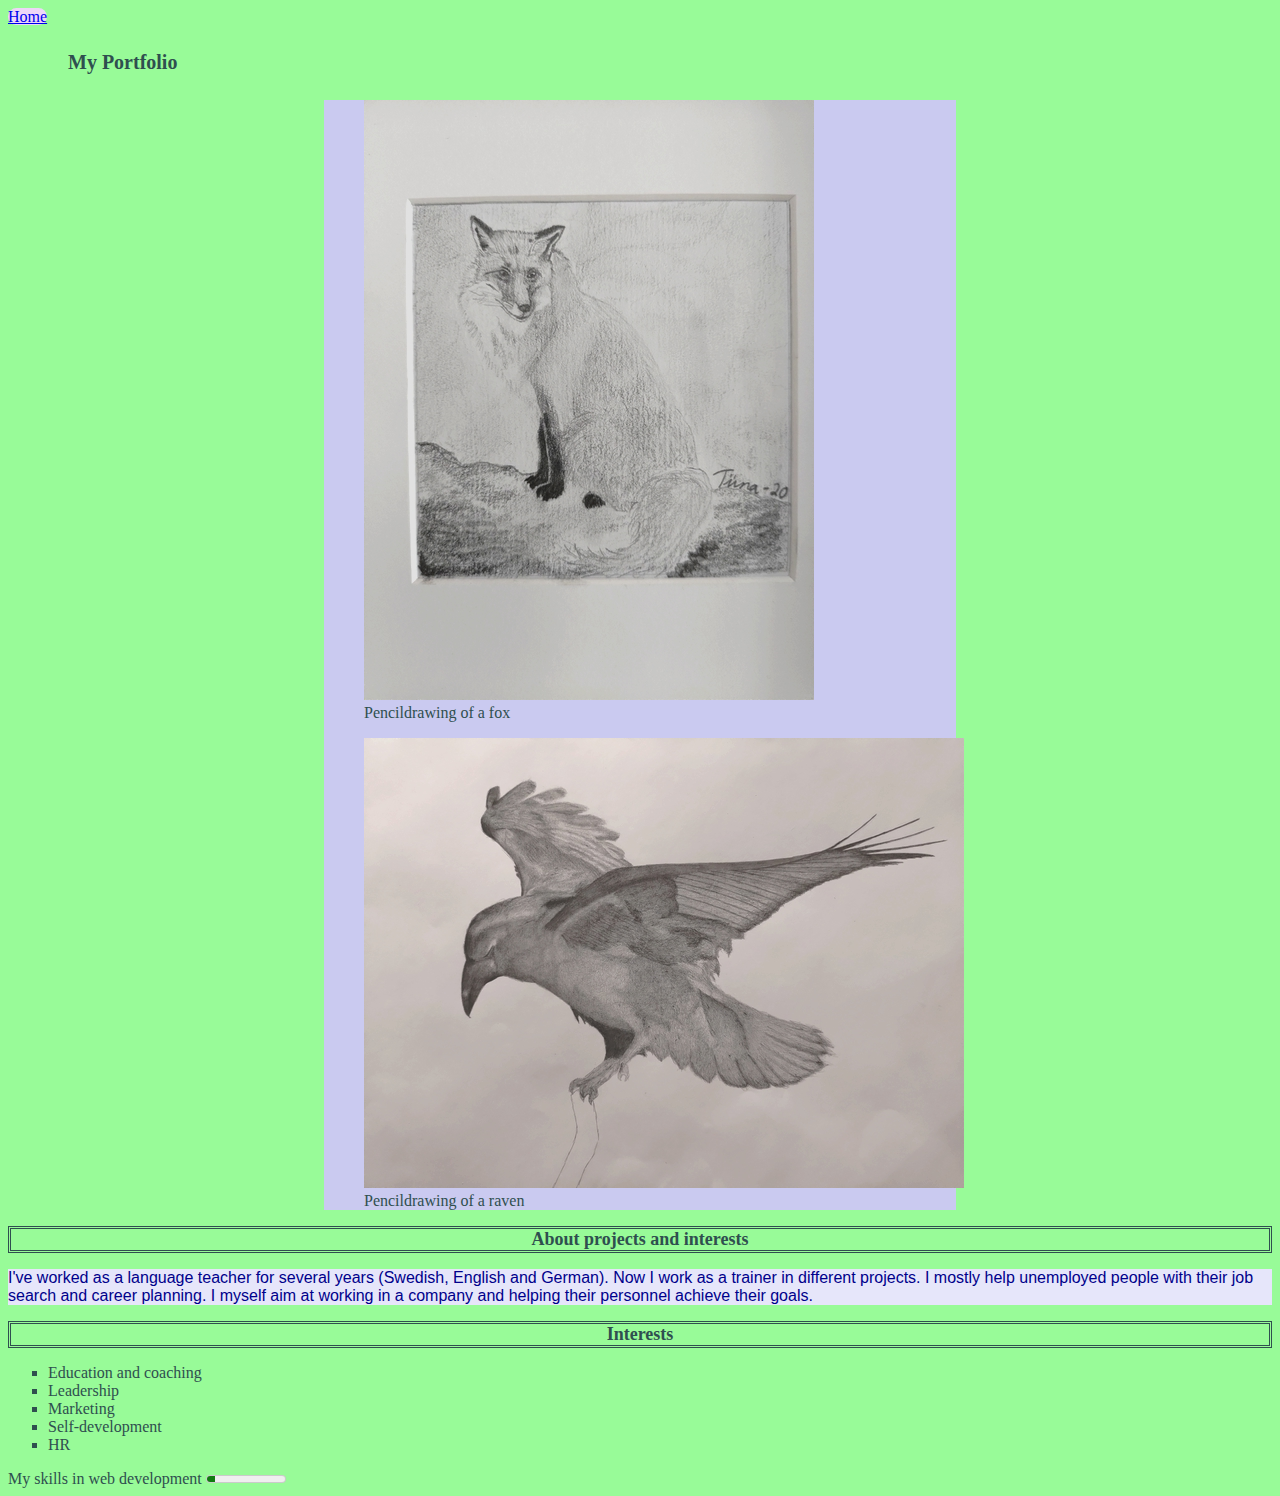
==== portfolio.html @ 4d6ff3ce "Add files via upload" ====
<!DOCTYPE html>
<html lang="en">
<head>
	<meta charset="utf-8"/>
	<title>Portfolio</title>
	<link rel="stylesheet" type="text/css" href="styles.css">
</head>
	<body>
	<a href="index.html">Home</a>
	<h1>My Portfolio</h1>
	<div class="drawings">
	<figure>
	<img src="foxdrawing.jpg" alt="Drawing of a fox">	<br>
	<figcaption>Pencildrawing of a fox</figcaption>
	</figure>
	<figure>
	<img src="ravendrawing.jpg" alt="Drawing of a raven">
	<figcaption>Pencildrawing of a raven</figcaption>	
	</figure>
	</div>
	<h2>About projects and interests</h2>
	<p>
	I've worked as a language teacher for several years
	(Swedish, English and German). Now I work as a trainer in
	different projects. I mostly help unemployed people with
	their job search and career planning. I myself aim at 
	working in a company and helping their personnel achieve
	their goals.
	</p>
	<h2>Interests</h2>
	<ul>
		<li>Education and coaching</li>
		<li>Leadership</li>
		<li>Marketing</li>
		<li>Self-development</li>
		<li>HR</li>
	</ul>	
	<label>My skills in web development</label>
	<meter value="10" min="0" max="100">10 out of 100</meter>
	</body>
</html>
---- styles.css ----
body {
	background-color: palegreen; 
	color: darkslategray;
}
h1 {
	font-family: Garamond;
	font-size: 20px; 
	padding: 10px;
	margin: 15px 50px;
}
h2 {
	border-style: double; 
	font-family: Garamond;
	font-size: 18px; 
	text-align: center;
}
p {
	background-color: lavender; 
	color: darkblue;
	font-family: Helvetica; 
	font-size: 16px; 
}
ol {
	list-style-type: lower-alpha; 
}
ul {
	list-style-type: square; 
}
div {border: dotted 2px; }
.motto {
	height: 200px; 
	width: 200px; 
}
.drawings {
	background-color: #CACAF0; 
	border: none;
	width: 50%; 
	margin: auto;
}
a {
	background-color: #EDD7F7; 
	border-radius: 15px; 
}
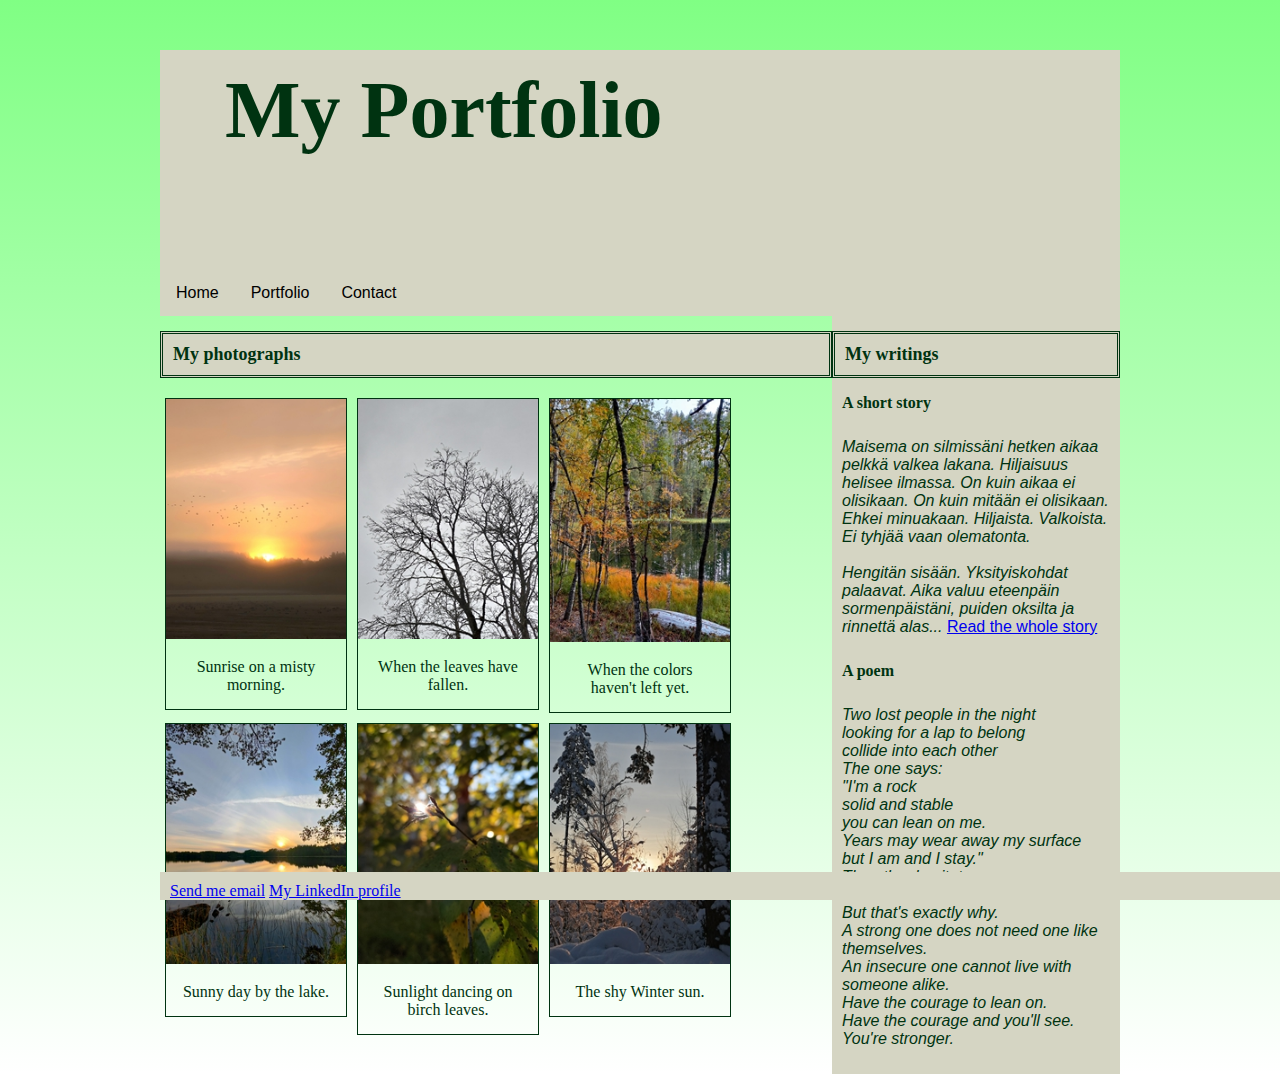
==== commit 08cc12ac: "Add files via upload" ====
--- a/portfolio.html
+++ b/portfolio.html
@@ -6,36 +6,76 @@
 	<link rel="stylesheet" type="text/css" href="styles.css">
 </head>
 	<body>
-	<a href="index.html">Home</a>
+	<div class="container">
+	<header>
 	<h1>My Portfolio</h1>
-	<div class="drawings">
-	<figure>
-	<img src="foxdrawing.jpg" alt="Drawing of a fox">	<br>
-	<figcaption>Pencildrawing of a fox</figcaption>
-	</figure>
-	<figure>
-	<img src="ravendrawing.jpg" alt="Drawing of a raven">
-	<figcaption>Pencildrawing of a raven</figcaption>	
-	</figure>
-	</div>
-	<h2>About projects and interests</h2>
-	<p>
-	I've worked as a language teacher for several years
-	(Swedish, English and German). Now I work as a trainer in
-	different projects. I mostly help unemployed people with
-	their job search and career planning. I myself aim at 
-	working in a company and helping their personnel achieve
-	their goals.
-	</p>
-	<h2>Interests</h2>
-	<ul>
-		<li>Education and coaching</li>
-		<li>Leadership</li>
-		<li>Marketing</li>
-		<li>Self-development</li>
-		<li>HR</li>
-	</ul>	
-	<label>My skills in web development</label>
-	<meter value="10" min="0" max="100">10 out of 100</meter>
-	</body>
+	</header>
+	<nav>
+		<ul>
+		  <li><a href="index.html">Home</a></li>
+		  <li><a href="portfolio.html">Portfolio</a></li>
+		  <li><a href="#contact">Contact</a></li>
+		</ul>		
+	</nav>
+	<aside>
+	<h2>My writings</h2>
+	<article>
+	<h3>A short story</h3>
+	<p><i> Maisema on silmiss&auml;ni hetken aikaa pelkk&auml; valkea lakana. Hiljaisuus helisee ilmassa. On kuin aikaa ei olisikaan. On kuin mit&auml;&auml;n ei olisikaan. Ehkei minuakaan. Hiljaista. Valkoista. Ei tyhj&auml;&auml; vaan olematonta.<br><br>
+Hengit&auml;n sis&auml;&auml;n. Yksityiskohdat palaavat. Aika valuu eteenp&auml;in sormenp&auml;ist&auml;ni, puiden oksilta ja rinnett&auml; alas...</i> <a href="shortstory.html" target="_blank">Read the whole story</a></p>
+	</article>
+	<article>
+	<h3>A poem</h3>
+	<p><i>Two lost people in the night<br>
+looking for a lap to belong<br>
+collide into each other<br>
+The one says:<br>
+"I'm a rock<br>
+solid and stable<br>
+you can lean on me.<br>
+Years may wear away my surface<br>
+but I am and I stay."<br>
+The other hesitates.<br>
+"I am not solid."<br>
+But that's exactly why.<br>
+A strong one does not need one like themselves.<br>
+An insecure one cannot live with someone alike.<br>
+Have the courage to lean on.<br>
+Have the courage and you'll see.<br>
+You're stronger.</i></p>
+	</article>
+	</aside>
+	<section>
+	<h2>My photographs</h2>
+	<div class="gallery">
+     <img src="atsunrise.jpg" alt="Sun rising on a misty morning and birds flying on the sky." width="200" height="267">
+  <div class="desc">Sunrise on a misty morning.</div>
+</div>
+<div class="gallery">
+    <img src="branches.jpg" alt="Leafless branches and a cloudy sky." width="200" height="267">
+  <div class="desc">When the leaves have fallen.</div>
+</div>
+<div class="gallery">
+    <img src="lakeboat.jpg" alt="Old rowing boat by the lake in Fall." width="200" height="267">
+  <div class="desc">When the colors haven't left yet.</div>
+</div>
+<div class="gallery">
+   <img src="lakeview.jpg" alt="Sunny lakeview." width="200" height="267">
+  <div class="desc">Sunny day by the lake.</div>
+</div>
+<div class="gallery">
+   <img src="sunnleaves.jpg" alt="Sun shining through birch leaves." width="200" height="267">
+	<div class="desc">Sunlight dancing on birch leaves.</div>
+</div>
+<div class="gallery">
+	<img src="wintersun.jpg" alt="Sun shining from behind trees on a Winter day." width="200" height="267">
+	<div class="desc">The shy Winter sun.</div>
+</div>
+	</section>
+<footer id="contact">
+	<a href="mailto:tiina.h.asikainen@gmail.com">Send me email</a>
+	<a href="https://www.linkedin.com/in/tiinahasikainen" target="_blank">My LinkedIn profile</a>
+</footer>
+</div>
+</body>
 </html>
--- a/styles.css
+++ b/styles.css
@@ -1,43 +1,119 @@
 body {
-	background-color: palegreen; 
-	color: darkslategray;
+	background-image: linear-gradient(rgba(128, 255, 132, 1), 	rgba(128, 255, 132, 0)); 
+	color: #003311;
 }
 h1 {
 	font-family: Garamond;
-	font-size: 20px; 
-	padding: 10px;
-	margin: 15px 50px;
+	font-size: 80px; 
+	margin: 50px 50px;
+	padding: 15px;
 }
 h2 {
 	border-style: double; 
 	font-family: Garamond;
 	font-size: 18px; 
-	text-align: center;
+	padding: 10px;
+}
+h3 {
+	font-family: Garamond;
+	font-size: 16px;
+	padding-left: 10px;
 }
 p {
-	background-color: lavender; 
-	color: darkblue;
+	background-color: #d5d5c3; 
 	font-family: Helvetica; 
 	font-size: 16px; 
+	padding: 10px;
+}
+.drawings {
+	background-color: #d5d5c3; 
+	border: none;
+	margin: auto;
+	width: 50%; 
+}
+.container { 
+	margin: auto; 
+	max-width: 960px; 
+}
+a {
+	background-color: #d5d5c3; 
+}
+header { 
+	background-color: #d5d5c3;
+	color: #003311;
+	height: 220px;
+}
+#profile {
+	display: block;
+	float: right;
+}
+nav { 
+	background-color: #d5d5c3;
+}
+nav ul {
+	font-family: Helvetica;
+	list-style-type: none;
+	margin: 0;
+	overflow: hidden;
+	padding:0;
+}
+
+nav ul li {
+  float: left;
+}
+
+nav ul li a {
+  color: black;
+  display: block;
+  padding: 14px 16px;
+  text-align: center;
+  text-decoration: none;
+}
+
+nav ul li a:hover {
+  color: #4d004d;
+}
+
+section { 
+	background-color: #d5d5c3;
+	width: 70%;
+}
+
+article {
+	background-color: #d5d5c3;
 }
 ol {
-	list-style-type: lower-alpha; 
+  font-family: Helvetica;
+  list-style-type: none;
+  padding-bottom: 50px;
 }
-ul {
-	list-style-type: square; 
+aside {
+	background-color: #d5d5c3;
+	color: #003311;
+	float: right;
+	width: 30%;	
 }
-div {border: dotted 2px; }
-.motto {
-	height: 200px; 
-	width: 200px; 
+footer {
+	background-color: #d5d5c3;
+	position: fixed;
+     	padding: 10px 10px 0px 10px;
+     	bottom: 0;
+     	width: 100%;
 }
-.drawings {
-	background-color: #CACAF0; 
-	border: none;
-	width: 50%; 
-	margin: auto;
+
+div.gallery {
+  border: 1px solid #003311;
+  float: left;
+  margin: 5px;
+  width: 180px;
 }
-a {
-	background-color: #EDD7F7; 
-	border-radius: 15px; 
+
+div.gallery img {
+  height: auto;
+  width: 100%;
 }
+
+.desc {
+  padding: 15px;
+  text-align: center;
+}
